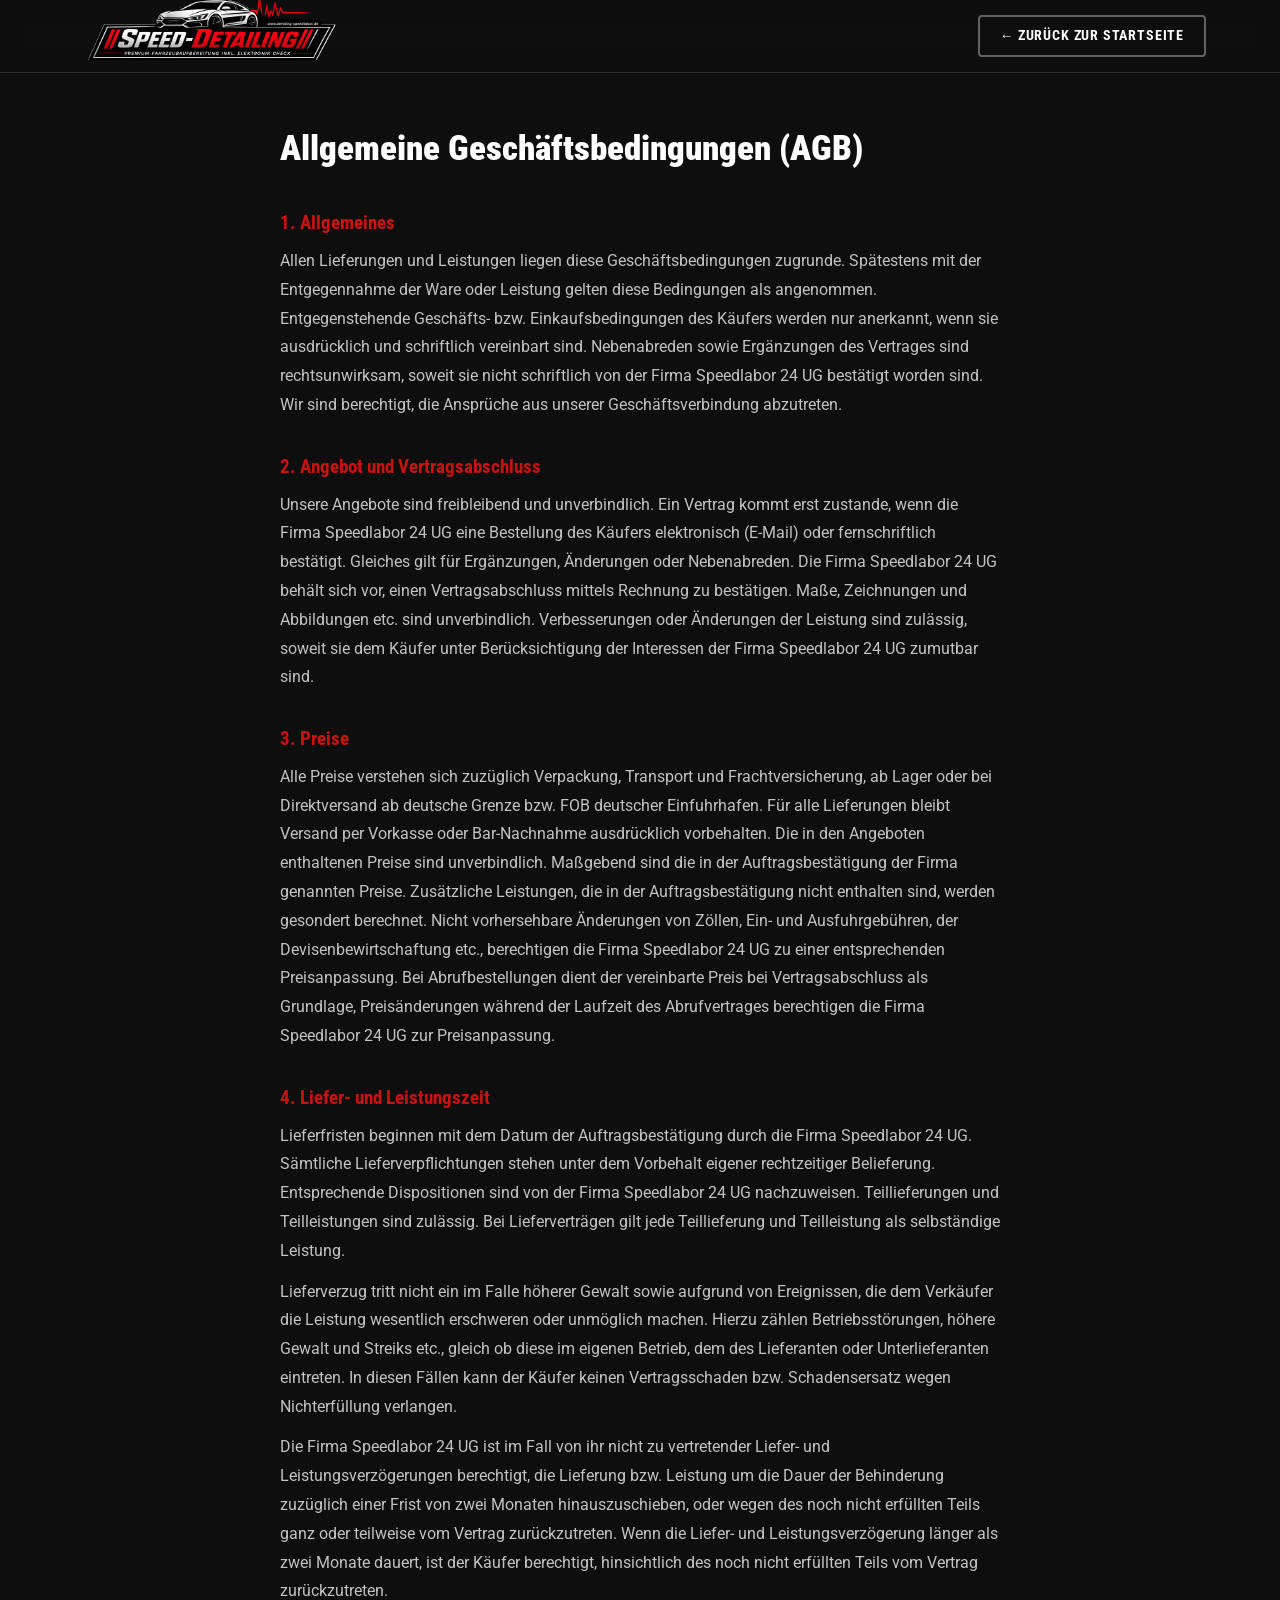
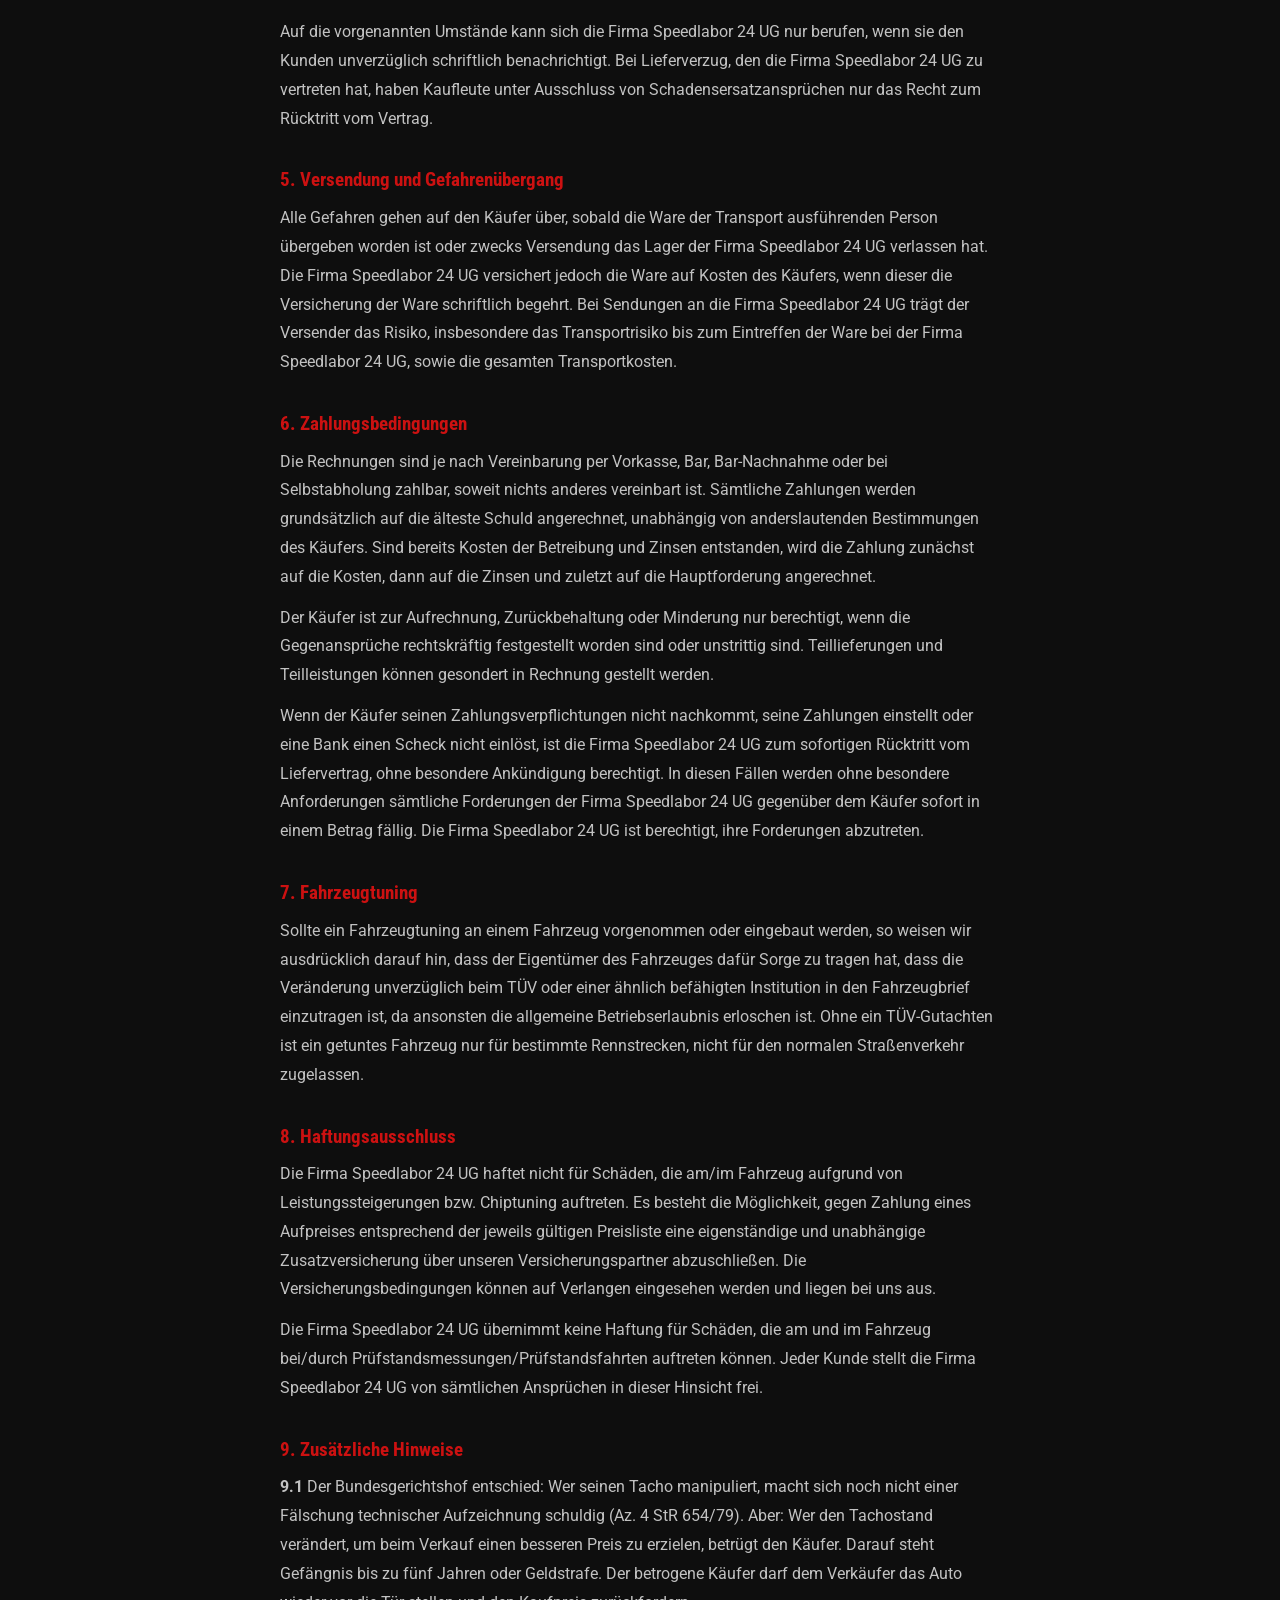
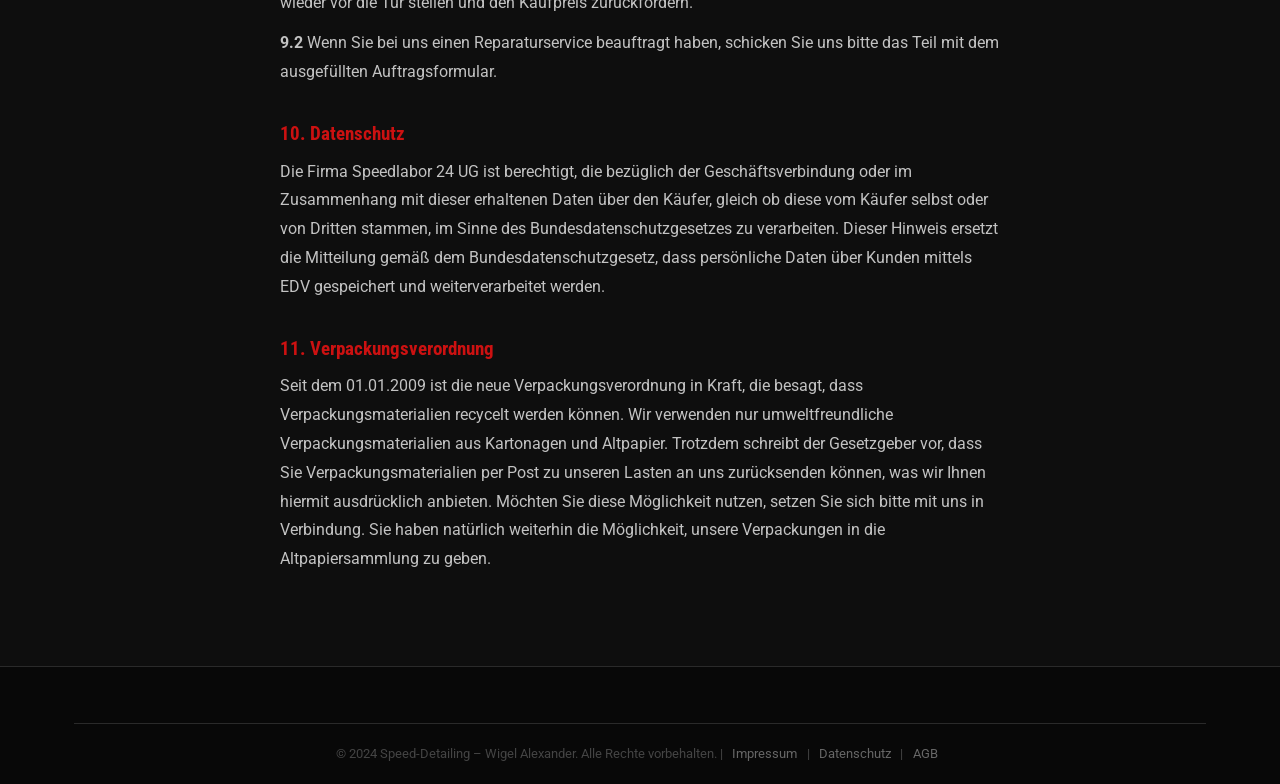
==== agb.html @ 1e139d82 "Add AGB page, update about text, remove Mobiler Service" ====
<!DOCTYPE html>
<html lang="de">
<head>
  <meta charset="UTF-8" />
  <meta name="viewport" content="width=device-width, initial-scale=1.0" />
  <title>AGB – Speed-Detailing</title>
  <link rel="preconnect" href="https://fonts.googleapis.com" />
  <link rel="preconnect" href="https://fonts.gstatic.com" crossorigin />
  <link href="https://fonts.googleapis.com/css2?family=Roboto+Condensed:wght@700;900&family=Roboto:wght@300;400&display=swap" rel="stylesheet" />
  <link rel="stylesheet" href="css/style.css" />
  <style>
    .legal { max-width: 760px; margin: 0 auto; padding: 120px 1.25rem 5rem; }
    .legal h1 { font-family: var(--font-h); font-size: 2.2rem; font-weight: 900; color: var(--white); margin-bottom: 2rem; }
    .legal h2 { font-family: var(--font-h); font-size: 1.2rem; font-weight: 700; color: var(--red); margin: 2rem 0 .5rem; }
    .legal p { color: rgba(255,255,255,.75); line-height: 1.8; margin-bottom: .75rem; }
    .legal a { color: var(--red); }
    .legal a:hover { text-decoration: underline; }
  </style>
</head>
<body>
  <header class="header" id="header">
    <div class="container header__inner">
      <a href="index.html" class="logo">
        <img src="images/logo.png" alt="Speed-Detailing Logo" class="logo__img" />
        <span class="logo__fallback">Speed-<span class="accent">Detailing</span></span>
      </a>
      <a href="index.html" class="btn btn--outline" style="font-size:.85rem;padding:.5rem 1.25rem;">← Zurück zur Startseite</a>
    </div>
  </header>

  <main class="legal">
    <h1>Allgemeine Geschäftsbedingungen (AGB)</h1>

    <h2>1. Allgemeines</h2>
    <p>Allen Lieferungen und Leistungen liegen diese Geschäftsbedingungen zugrunde. Spätestens mit der Entgegennahme der Ware oder Leistung gelten diese Bedingungen als angenommen. Entgegenstehende Geschäfts- bzw. Einkaufsbedingungen des Käufers werden nur anerkannt, wenn sie ausdrücklich und schriftlich vereinbart sind. Nebenabreden sowie Ergänzungen des Vertrages sind rechtsunwirksam, soweit sie nicht schriftlich von der Firma Speedlabor 24 UG bestätigt worden sind. Wir sind berechtigt, die Ansprüche aus unserer Geschäftsverbindung abzutreten.</p>

    <h2>2. Angebot und Vertragsabschluss</h2>
    <p>Unsere Angebote sind freibleibend und unverbindlich. Ein Vertrag kommt erst zustande, wenn die Firma Speedlabor 24 UG eine Bestellung des Käufers elektronisch (E-Mail) oder fernschriftlich bestätigt. Gleiches gilt für Ergänzungen, Änderungen oder Nebenabreden. Die Firma Speedlabor 24 UG behält sich vor, einen Vertragsabschluss mittels Rechnung zu bestätigen. Maße, Zeichnungen und Abbildungen etc. sind unverbindlich. Verbesserungen oder Änderungen der Leistung sind zulässig, soweit sie dem Käufer unter Berücksichtigung der Interessen der Firma Speedlabor 24 UG zumutbar sind.</p>

    <h2>3. Preise</h2>
    <p>Alle Preise verstehen sich zuzüglich Verpackung, Transport und Frachtversicherung, ab Lager oder bei Direktversand ab deutsche Grenze bzw. FOB deutscher Einfuhrhafen. Für alle Lieferungen bleibt Versand per Vorkasse oder Bar-Nachnahme ausdrücklich vorbehalten. Die in den Angeboten enthaltenen Preise sind unverbindlich. Maßgebend sind die in der Auftragsbestätigung der Firma genannten Preise. Zusätzliche Leistungen, die in der Auftragsbestätigung nicht enthalten sind, werden gesondert berechnet. Nicht vorhersehbare Änderungen von Zöllen, Ein- und Ausfuhrgebühren, der Devisenbewirtschaftung etc., berechtigen die Firma Speedlabor 24 UG zu einer entsprechenden Preisanpassung. Bei Abrufbestellungen dient der vereinbarte Preis bei Vertragsabschluss als Grundlage, Preisänderungen während der Laufzeit des Abrufvertrages berechtigen die Firma Speedlabor 24 UG zur Preisanpassung.</p>

    <h2>4. Liefer- und Leistungszeit</h2>
    <p>Lieferfristen beginnen mit dem Datum der Auftragsbestätigung durch die Firma Speedlabor 24 UG. Sämtliche Lieferverpflichtungen stehen unter dem Vorbehalt eigener rechtzeitiger Belieferung. Entsprechende Dispositionen sind von der Firma Speedlabor 24 UG nachzuweisen. Teillieferungen und Teilleistungen sind zulässig. Bei Lieferverträgen gilt jede Teillieferung und Teilleistung als selbständige Leistung.</p>
    <p>Lieferverzug tritt nicht ein im Falle höherer Gewalt sowie aufgrund von Ereignissen, die dem Verkäufer die Leistung wesentlich erschweren oder unmöglich machen. Hierzu zählen Betriebsstörungen, höhere Gewalt und Streiks etc., gleich ob diese im eigenen Betrieb, dem des Lieferanten oder Unterlieferanten eintreten. In diesen Fällen kann der Käufer keinen Vertragsschaden bzw. Schadensersatz wegen Nichterfüllung verlangen.</p>
    <p>Die Firma Speedlabor 24 UG ist im Fall von ihr nicht zu vertretender Liefer- und Leistungsverzögerungen berechtigt, die Lieferung bzw. Leistung um die Dauer der Behinderung zuzüglich einer Frist von zwei Monaten hinauszuschieben, oder wegen des noch nicht erfüllten Teils ganz oder teilweise vom Vertrag zurückzutreten. Wenn die Liefer- und Leistungsverzögerung länger als zwei Monate dauert, ist der Käufer berechtigt, hinsichtlich des noch nicht erfüllten Teils vom Vertrag zurückzutreten.</p>
    <p>Auf die vorgenannten Umstände kann sich die Firma Speedlabor 24 UG nur berufen, wenn sie den Kunden unverzüglich schriftlich benachrichtigt. Bei Lieferverzug, den die Firma Speedlabor 24 UG zu vertreten hat, haben Kaufleute unter Ausschluss von Schadensersatzansprüchen nur das Recht zum Rücktritt vom Vertrag.</p>

    <h2>5. Versendung und Gefahrenübergang</h2>
    <p>Alle Gefahren gehen auf den Käufer über, sobald die Ware der Transport ausführenden Person übergeben worden ist oder zwecks Versendung das Lager der Firma Speedlabor 24 UG verlassen hat. Die Firma Speedlabor 24 UG versichert jedoch die Ware auf Kosten des Käufers, wenn dieser die Versicherung der Ware schriftlich begehrt. Bei Sendungen an die Firma Speedlabor 24 UG trägt der Versender das Risiko, insbesondere das Transportrisiko bis zum Eintreffen der Ware bei der Firma Speedlabor 24 UG, sowie die gesamten Transportkosten.</p>

    <h2>6. Zahlungsbedingungen</h2>
    <p>Die Rechnungen sind je nach Vereinbarung per Vorkasse, Bar, Bar-Nachnahme oder bei Selbstabholung zahlbar, soweit nichts anderes vereinbart ist. Sämtliche Zahlungen werden grundsätzlich auf die älteste Schuld angerechnet, unabhängig von anderslautenden Bestimmungen des Käufers. Sind bereits Kosten der Betreibung und Zinsen entstanden, wird die Zahlung zunächst auf die Kosten, dann auf die Zinsen und zuletzt auf die Hauptforderung angerechnet.</p>
    <p>Der Käufer ist zur Aufrechnung, Zurückbehaltung oder Minderung nur berechtigt, wenn die Gegenansprüche rechtskräftig festgestellt worden sind oder unstrittig sind. Teillieferungen und Teilleistungen können gesondert in Rechnung gestellt werden.</p>
    <p>Wenn der Käufer seinen Zahlungsverpflichtungen nicht nachkommt, seine Zahlungen einstellt oder eine Bank einen Scheck nicht einlöst, ist die Firma Speedlabor 24 UG zum sofortigen Rücktritt vom Liefervertrag, ohne besondere Ankündigung berechtigt. In diesen Fällen werden ohne besondere Anforderungen sämtliche Forderungen der Firma Speedlabor 24 UG gegenüber dem Käufer sofort in einem Betrag fällig. Die Firma Speedlabor 24 UG ist berechtigt, ihre Forderungen abzutreten.</p>

    <h2>7. Fahrzeugtuning</h2>
    <p>Sollte ein Fahrzeugtuning an einem Fahrzeug vorgenommen oder eingebaut werden, so weisen wir ausdrücklich darauf hin, dass der Eigentümer des Fahrzeuges dafür Sorge zu tragen hat, dass die Veränderung unverzüglich beim TÜV oder einer ähnlich befähigten Institution in den Fahrzeugbrief einzutragen ist, da ansonsten die allgemeine Betriebserlaubnis erloschen ist. Ohne ein TÜV-Gutachten ist ein getuntes Fahrzeug nur für bestimmte Rennstrecken, nicht für den normalen Straßenverkehr zugelassen.</p>

    <h2>8. Haftungsausschluss</h2>
    <p>Die Firma Speedlabor 24 UG haftet nicht für Schäden, die am/im Fahrzeug aufgrund von Leistungssteigerungen bzw. Chiptuning auftreten. Es besteht die Möglichkeit, gegen Zahlung eines Aufpreises entsprechend der jeweils gültigen Preisliste eine eigenständige und unabhängige Zusatzversicherung über unseren Versicherungspartner abzuschließen. Die Versicherungsbedingungen können auf Verlangen eingesehen werden und liegen bei uns aus.</p>
    <p>Die Firma Speedlabor 24 UG übernimmt keine Haftung für Schäden, die am und im Fahrzeug bei/durch Prüfstandsmessungen/Prüfstandsfahrten auftreten können. Jeder Kunde stellt die Firma Speedlabor 24 UG von sämtlichen Ansprüchen in dieser Hinsicht frei.</p>

    <h2>9. Zusätzliche Hinweise</h2>
    <p><strong>9.1</strong> Der Bundesgerichtshof entschied: Wer seinen Tacho manipuliert, macht sich noch nicht einer Fälschung technischer Aufzeichnung schuldig (Az. 4 StR 654/79). Aber: Wer den Tachostand verändert, um beim Verkauf einen besseren Preis zu erzielen, betrügt den Käufer. Darauf steht Gefängnis bis zu fünf Jahren oder Geldstrafe. Der betrogene Käufer darf dem Verkäufer das Auto wieder vor die Tür stellen und den Kaufpreis zurückfordern.</p>
    <p><strong>9.2</strong> Wenn Sie bei uns einen Reparaturservice beauftragt haben, schicken Sie uns bitte das Teil mit dem ausgefüllten Auftragsformular.</p>

    <h2>10. Datenschutz</h2>
    <p>Die Firma Speedlabor 24 UG ist berechtigt, die bezüglich der Geschäftsverbindung oder im Zusammenhang mit dieser erhaltenen Daten über den Käufer, gleich ob diese vom Käufer selbst oder von Dritten stammen, im Sinne des Bundesdatenschutzgesetzes zu verarbeiten. Dieser Hinweis ersetzt die Mitteilung gemäß dem Bundesdatenschutzgesetz, dass persönliche Daten über Kunden mittels EDV gespeichert und weiterverarbeitet werden.</p>

    <h2>11. Verpackungsverordnung</h2>
    <p>Seit dem 01.01.2009 ist die neue Verpackungsverordnung in Kraft, die besagt, dass Verpackungsmaterialien recycelt werden können. Wir verwenden nur umweltfreundliche Verpackungsmaterialien aus Kartonagen und Altpapier. Trotzdem schreibt der Gesetzgeber vor, dass Sie Verpackungsmaterialien per Post zu unseren Lasten an uns zurücksenden können, was wir Ihnen hiermit ausdrücklich anbieten. Möchten Sie diese Möglichkeit nutzen, setzen Sie sich bitte mit uns in Verbindung. Sie haben natürlich weiterhin die Möglichkeit, unsere Verpackungen in die Altpapiersammlung zu geben.</p>
  </main>

  <footer class="footer">
    <div class="container">
      <div class="footer__bottom">
        <p>© 2024 Speed-Detailing – Wigel Alexander. Alle Rechte vorbehalten. |
          <a href="impressum.html" style="color:#666;margin:0 .4rem;">Impressum</a> |
          <a href="datenschutz.html" style="color:#666;margin:0 .4rem;">Datenschutz</a> |
          <a href="agb.html" style="color:#666;margin:0 .4rem;">AGB</a>
        </p>
      </div>
    </div>
  </footer>
</body>
</html>
---- css/style.css ----
/* ========================================
   Speed-Detailing – Main Stylesheet v2
   Colors: #0e0e0e bg | #CC1111 red | #FFD700 yellow | #fff text
   ======================================== */

/* ── Variables ── */
:root {
  --red:    #CC1111;
  --red-dk: #A00D0D;
  --red-glow: rgba(204,17,17,.35);
  --yellow: #FFD700;
  --bg:     #0e0e0e;
  --bg-2:   #161616;
  --bg-3:   #1f1f1f;
  --border: #2a2a2a;
  --text:   #e8e8e8;
  --muted:  #888;
  --white:  #ffffff;
  --font-h: 'Roboto Condensed', sans-serif;
  --font-b: 'Roboto', sans-serif;
  --radius: 10px;
  --tr: .28s ease;
}

/* ── Reset ── */
*, *::before, *::after { box-sizing: border-box; margin: 0; padding: 0; }
html { scroll-behavior: smooth; }
body {
  font-family: var(--font-b);
  background: var(--bg);
  color: var(--text);
  line-height: 1.6;
  -webkit-font-smoothing: antialiased;
  overflow-x: hidden;
}
img { max-width: 100%; display: block; }
a  { color: inherit; text-decoration: none; }
ul { list-style: none; }
button { cursor: pointer; border: none; background: none; font: inherit; }

.container { max-width: 1180px; margin: 0 auto; padding: 0 1.5rem; }
.accent      { color: var(--red); }
.text-center { text-align: center; }
.section     { padding: 5.5rem 0; }

/* ── Scroll Reveal ── */
[data-reveal] {
  opacity: 0;
  transform: translateY(38px);
  transition: opacity .65s ease, transform .65s ease;
}
[data-reveal-dir="left"]  { transform: translateX(-50px) translateY(0); }
[data-reveal-dir="right"] { transform: translateX(50px) translateY(0); }
[data-reveal].revealed { opacity: 1; transform: translate(0,0); }

/* ── Buttons ── */
.btn {
  display: inline-flex; align-items: center; gap: .5rem;
  padding: .9rem 2.2rem; border-radius: 4px;
  font-family: var(--font-h); font-weight: 700; font-size: 1rem;
  letter-spacing: .06em; text-transform: uppercase;
  transition: background var(--tr), transform var(--tr), box-shadow var(--tr), border-color var(--tr);
  white-space: nowrap; position: relative; overflow: hidden;
}
.btn--primary { background: var(--red); color: var(--white); box-shadow: 0 0 14px rgba(204,17,17,.55), 0 0 30px rgba(204,17,17,.25); }
.btn--primary::after {
  content: '';
  position: absolute; inset: 0;
  background: linear-gradient(90deg, transparent 0%, rgba(255,255,255,.13) 50%, transparent 100%);
  transform: translateX(-100%); transition: transform .5s ease;
}
.btn--primary:hover::after { transform: translateX(100%); }
.btn--primary:hover { background: var(--red-dk); transform: translateY(-3px); box-shadow: 0 0 20px rgba(204,17,17,.8), 0 0 50px rgba(204,17,17,.4), 0 8px 24px rgba(204,17,17,.5); }
.btn--outline { background: transparent; color: var(--white); border: 2px solid rgba(255,255,255,.35); }
.btn--outline:hover { border-color: var(--white); background: rgba(255,255,255,.07); transform: translateY(-3px); }
.btn--whatsapp {
  background: #25D366; color: var(--white);
  font-family: var(--font-h); font-weight: 700; font-size: 1rem;
  letter-spacing: .04em; text-transform: uppercase;
  padding: .9rem 2rem; border-radius: 4px;
  display: inline-flex; align-items: center; gap: .6rem;
  transition: background var(--tr), transform var(--tr), box-shadow var(--tr);
  margin-top: 1.5rem;
}
.btn--whatsapp:hover { background: #1da851; transform: translateY(-3px); box-shadow: 0 8px 20px rgba(37,211,102,.35); }
.btn--full { width: 100%; justify-content: center; }

/* ── Section headers ── */
.section__tag {
  font-family: var(--font-h); font-size: .78rem; letter-spacing: .2em;
  text-transform: uppercase; color: var(--red); font-weight: 700;
  margin-bottom: .6rem; display: block;
}
.section__title {
  font-family: var(--font-h); font-size: clamp(1.9rem, 4vw, 2.8rem);
  font-weight: 900; line-height: 1.12; color: var(--white); margin-bottom: 1rem;
}
.section__sub { color: var(--muted); font-size: 1.05rem; margin-bottom: 2.5rem; }

/* ========================================
   HEADER
   ======================================== */
.header {
  position: fixed; top: 0; left: 0; right: 0; z-index: 1000;
  background: rgba(14,14,14,.93); backdrop-filter: blur(14px);
  border-bottom: 1px solid var(--border); transition: box-shadow var(--tr);
}
.header.scrolled { box-shadow: 0 2px 30px rgba(0,0,0,.7); }
.header__inner { display: flex; align-items: center; justify-content: space-between; height: 72px; }
.logo { display: flex; align-items: center; gap: .75rem; }
.logo__img { height: 180px; width: auto; object-fit: contain; }
.logo__fallback { font-family: var(--font-h); font-size: 1.5rem; font-weight: 900; text-transform: uppercase; letter-spacing: .04em; color: var(--white); display: none; }
.nav__list { display: flex; align-items: center; gap: .2rem; }
.nav__link {
  font-family: var(--font-h); font-weight: 700; font-size: .88rem;
  letter-spacing: .07em; text-transform: uppercase; color: var(--muted);
  padding: .5rem .9rem; border-radius: 4px;
  transition: color var(--tr); position: relative;
}
.nav__link::after {
  content: ''; position: absolute; bottom: 2px; left: .9rem; right: .9rem;
  height: 2px; background: var(--red); transform: scaleX(0); transition: transform var(--tr);
}
.nav__link:hover { color: var(--white); }
.nav__link:hover::after { transform: scaleX(1); }
.nav__link--cta { background: var(--red); color: var(--white) !important; padding: .5rem 1.3rem; box-shadow: 0 0 14px rgba(204,17,17,.55), 0 0 30px rgba(204,17,17,.25); }
.nav__link--cta::after { display: none; }
.nav__link--cta:hover { background: var(--red-dk); box-shadow: 0 0 20px rgba(204,17,17,.8), 0 0 50px rgba(204,17,17,.4); }
.burger { display: none; flex-direction: column; gap: 5px; padding: .4rem; z-index: 1100; }
.burger span { display: block; width: 26px; height: 2px; background: var(--white); border-radius: 2px; transition: transform var(--tr), opacity var(--tr); }
.burger.open span:nth-child(1) { transform: translateY(7px) rotate(45deg); }
.burger.open span:nth-child(2) { opacity: 0; }
.burger.open span:nth-child(3) { transform: translateY(-7px) rotate(-45deg); }

/* ========================================
   HERO
   ======================================== */
.hero {
  position: relative; min-height: 100vh; display: flex; align-items: center;
  background-color: #080808; overflow: hidden;
}
/* Slides */
.hero__slides { position: absolute; inset: 0; z-index: 0; }
.hero__slide {
  position: absolute; inset: 0;
  background-size: cover; background-position: center;
  opacity: 0;
  animation: kenBurns 8s ease-in-out forwards;
  transition: opacity 1.5s ease;
}
.hero__slide.active { opacity: 1; }
@keyframes kenBurns {
  0%   { transform: scale(1);    }
  100% { transform: scale(1.12); }
}
.hero__overlay {
  position: absolute; inset: 0; z-index: 1;
  background: linear-gradient(100deg, rgba(0,0,0,.92) 0%, rgba(0,0,0,.7) 55%, rgba(130,8,8,.25) 100%);
}
.hero__stripes { position: absolute; inset: 0; z-index: 2; pointer-events: none; overflow: hidden; }
.hero__stripes::before,
.hero__stripes::after {
  content: ''; position: absolute; top: 0; bottom: 0; width: 3px;
  background: var(--red); opacity: .15; transform: skewX(-12deg);
}
.hero__stripes::before { right: 37%; }
.hero__stripes::after  { right: calc(37% + 14px); background: var(--white); opacity: .05; }
.hero__inner {
  position: relative; z-index: 3;
  display: flex;
  align-items: center; justify-content: center;
  min-height: 100vh; padding: 72px 0 3rem;
  width: 100%;
}
.hero__inner--center { text-align: center; }
.hero__content { display: flex; flex-direction: column; }
.hero__content--center { align-items: center; max-width: 860px; }
.hero__tag {
  font-family: var(--font-h); font-size: .85rem; letter-spacing: .22em;
  text-transform: uppercase; color: var(--yellow); font-weight: 700; margin-bottom: 1rem;
}
.hero__title {
  font-family: var(--font-h); font-size: clamp(2.4rem, 5.5vw, 4.2rem);
  font-weight: 900; line-height: 1.08; color: var(--white); margin-bottom: 1.4rem;
}
.hero__sub { font-size: 1.1rem; color: rgba(255,255,255,.68); margin-bottom: 2.5rem; max-width: 560px; line-height: 1.7; }
.hero__btns { display: flex; flex-wrap: wrap; gap: 1rem; }
.hero__visual { position: relative; display: flex; align-items: center; justify-content: center; }
.hero__img-wrap {
  position: relative; width: 100%; max-width: 560px;
  border-radius: 4px 80px 4px 80px; overflow: hidden;
  box-shadow: 0 20px 60px rgba(0,0,0,.7), 0 0 0 1px rgba(204,17,17,.25);
}
.hero__img-wrap img {
  width: 100%; height: 460px; object-fit: cover; display: block;
  background: linear-gradient(135deg, #1a0000 0%, #2d0505 50%, #111 100%);
}
.hero__img-overlay { position: absolute; inset: 0; background: linear-gradient(180deg, transparent 55%, rgba(0,0,0,.55) 100%); }
.hero__img-wrap::before {
  content: ''; position: absolute; inset: 0; border-radius: inherit;
  border: 2px solid var(--red); opacity: .35; z-index: 2; pointer-events: none;
}
.hero__img-wrap::after {
  content: ''; position: absolute; top: 0; left: -10px; right: -10px;
  height: 5px; background: var(--red); z-index: 3;
}
.hero__float-badge {
  position: absolute; background: rgba(14,14,14,.92); border: 1px solid var(--red);
  border-radius: 8px; padding: .7rem 1.1rem; text-align: center;
  backdrop-filter: blur(8px); animation: floatBadge 4s ease-in-out infinite;
  box-shadow: 0 4px 20px rgba(0,0,0,.5);
}
.hero__float-badge:nth-child(2) { bottom: 12%; right: -6%; }
.hero__float-badge--2           { top: 10%;  left: -6%; animation-delay: -2s; }
.hero__float-num { display: block; font-family: var(--font-h); font-size: 1.6rem; font-weight: 900; color: var(--red); line-height: 1; }
.hero__float-txt { display: block; font-size: .72rem; letter-spacing: .08em; text-transform: uppercase; color: var(--muted); margin-top: .2rem; }
@keyframes floatBadge {
  0%,100% { transform: translateY(0); }
  50%      { transform: translateY(-8px); }
}
.hero__scroll-hint {
  position: absolute; bottom: 2rem; left: 50%; transform: translateX(-50%);
  z-index: 4; color: rgba(255,255,255,.3); font-size: 1.4rem; animation: bounce 2.2s infinite;
}
@keyframes bounce {
  0%,100% { transform: translateX(-50%) translateY(0); }
  50%      { transform: translateX(-50%) translateY(9px); }
}

/* ========================================
   STATS
   ======================================== */
.stats {
  background: var(--red); padding: 2.8rem 0;
  position: relative; overflow: hidden;
}
.stats::before {
  content: ''; position: absolute; inset: 0;
  background: repeating-linear-gradient(-55deg, transparent, transparent 20px, rgba(0,0,0,.07) 20px, rgba(0,0,0,.07) 40px);
}
.stats__grid { position: relative; display: grid; grid-template-columns: repeat(4, 1fr); gap: 1rem; text-align: center; }
.stats__num { display: block; font-family: var(--font-h); font-size: clamp(2rem, 4vw, 3rem); font-weight: 900; color: var(--white); line-height: 1; }
.stats__label { display: block; font-size: .8rem; color: rgba(255,255,255,.75); letter-spacing: .08em; text-transform: uppercase; margin-top: .35rem; }

/* ========================================
   ABOUT
   ======================================== */
.about { background: var(--bg); }
.about__inner { display: grid; grid-template-columns: 1fr 1fr; gap: 4.5rem; align-items: center; }
.about__img-wrap { position: relative; }
.about__img-wrap::before {
  content: ''; position: absolute; inset: -12px -12px 12px 12px;
  border: 2px solid var(--red); border-radius: var(--radius); opacity: .45; z-index: 0;
}
.about__img-wrap::after {
  content: ''; position: absolute; top: 0; left: 0;
  width: 5px; height: 60px; background: var(--red); border-radius: 0 0 4px 4px; z-index: 2;
}
.about__img {
  position: relative; z-index: 1; border-radius: var(--radius);
  width: 100%; object-fit: cover; min-height: 380px;
  background: linear-gradient(135deg, var(--bg-3) 0%, #1a0505 100%);
}
.about__text { display: flex; flex-direction: column; gap: 1.1rem; }
.about__text p { color: rgba(255,255,255,.75); line-height: 1.75; }
.about__text strong { color: var(--white); }
.about__chips { display: flex; flex-wrap: wrap; gap: .6rem; margin-top: .5rem; }
.about__chip {
  background: var(--bg-3); border: 1px solid var(--border); border-radius: 20px;
  padding: .35rem .9rem; font-size: .82rem; font-family: var(--font-h);
  font-weight: 700; letter-spacing: .05em; text-transform: uppercase; color: var(--muted);
}
.about__chip--red { border-color: var(--red); color: var(--red); }

/* ========================================
   WHY
   ======================================== */
.why { background: var(--bg-2); position: relative; overflow: hidden; }
.why::before { content: ''; position: absolute; top: 0; left: 0; right: 0; height: 3px; background: linear-gradient(90deg, transparent, var(--red), transparent); }
.why__grid { display: grid; grid-template-columns: repeat(3, 1fr); gap: 1.5rem; margin-top: 3rem; }
.why__card {
  background: var(--bg-3); border: 1px solid var(--border); border-top: 3px solid transparent;
  border-radius: var(--radius); padding: 2.2rem 1.75rem; text-align: center;
  transition: border-color var(--tr), transform var(--tr), box-shadow var(--tr);
  position: relative; overflow: hidden;
}
.why__card::before {
  content: ''; position: absolute; inset: 0;
  background: radial-gradient(ellipse at top, rgba(204,17,17,.07) 0%, transparent 70%);
  opacity: 0; transition: opacity var(--tr);
}
.why__card:hover { border-top-color: var(--red); transform: translateY(-6px); box-shadow: 0 12px 40px rgba(0,0,0,.4); }
.why__card:hover::before { opacity: 1; }
.why__card h3 { font-family: var(--font-h); font-size: 1.2rem; font-weight: 700; color: var(--white); margin-bottom: .75rem; }
.why__card p { color: var(--muted); font-size: .95rem; line-height: 1.7; }

/* ========================================
   SERVICES
   ======================================== */
.services { background: var(--bg); }
.cards { display: grid; grid-template-columns: repeat(3, 1fr); gap: 1.5rem; margin-top: 2.5rem; align-items: stretch; }
.card { height: 100%; }
.card {
  background: var(--bg-2); border: 1px solid var(--border); border-radius: var(--radius);
  padding: 1.85rem 1.6rem; display: flex; flex-direction: column; gap: 1.25rem;
  position: relative; transition: border-color var(--tr), transform var(--tr), box-shadow var(--tr);
}
.card:hover { border-color: var(--red); transform: translateY(-6px); box-shadow: 0 12px 40px rgba(204,17,17,.18); }
.card--featured { border-color: var(--red); background: linear-gradient(155deg, #200808 0%, var(--bg-2) 55%); box-shadow: 0 0 0 1px rgba(204,17,17,.2); }
.card__badge { position: absolute; top: -13px; right: 1.25rem; background: var(--yellow); color: #111; font-family: var(--font-h); font-size: .72rem; font-weight: 700; letter-spacing: .1em; text-transform: uppercase; padding: .25rem .8rem; border-radius: 20px; }
.card__title { font-family: var(--font-h); font-size: 1.4rem; font-weight: 900; color: var(--white); margin-bottom: .5rem; }
.card__price { color: var(--muted); font-size: .95rem; }
.card__price span { font-family: var(--font-h); font-size: 2.2rem; font-weight: 900; color: var(--red); }
.card__list { display: flex; flex-direction: column; gap: .55rem; flex: 1; }
.card__list li { padding-left: 1.4rem; position: relative; color: rgba(255,255,255,.75); font-size: .9rem; line-height: 1.5; }
.card__list li::before { content: '✓'; position: absolute; left: 0; color: var(--red); font-weight: 700; }
.card__note { font-size: .8rem; color: var(--muted); font-style: italic; }

/* ========================================
   EXTRAS
   ======================================== */
.extras { background: var(--bg-2); position: relative; }
.extras::before { content: ''; position: absolute; top: 0; left: 0; right: 0; height: 3px; background: linear-gradient(90deg, transparent, var(--red), transparent); }
.extras__grid { display: grid; grid-template-columns: repeat(2, 1fr); gap: .75rem; margin-top: 2.5rem; margin-bottom: 1.5rem; }
.extras__item {
  display: flex; justify-content: space-between; align-items: center;
  background: var(--bg-3); border: 1px solid var(--border); border-left: 3px solid transparent;
  border-radius: var(--radius); padding: 1rem 1.3rem;
  transition: border-color var(--tr), transform var(--tr);
}
.extras__item:hover { border-left-color: var(--red); transform: translateX(4px); }
.extras__item--highlight { border-color: var(--yellow); border-left-color: var(--yellow); background: linear-gradient(90deg, #1c1900 0%, var(--bg-3) 100%); grid-column: 1 / -1; }
.extras__item--highlight:hover { border-left-color: var(--yellow); transform: translateX(4px); }
.extras__name { color: var(--text); font-size: .95rem; }
.extras__price { font-family: var(--font-h); font-weight: 700; color: var(--red); white-space: nowrap; margin-left: 1rem; }
.extras__item--highlight .extras__price { color: var(--yellow); }
.extras__note { color: var(--muted); font-size: .875rem; margin-top: .5rem; }

/* ========================================
   GALLERY
   ======================================== */
.gallery { background: var(--bg); }
.gallery__filters { display: flex; justify-content: center; flex-wrap: wrap; gap: .6rem; margin-bottom: 2.5rem; }
.gallery__filter {
  font-family: var(--font-h); font-size: .82rem; font-weight: 700;
  letter-spacing: .08em; text-transform: uppercase;
  padding: .5rem 1.3rem; border-radius: 20px; border: 1px solid var(--border);
  color: var(--muted); background: var(--bg-2); transition: all var(--tr);
}
.gallery__filter:hover { border-color: var(--red); color: var(--white); }
.gallery__filter.active { background: var(--red); border-color: var(--red); color: var(--white); }
.gallery__grid { display: grid; grid-template-columns: repeat(3, 1fr); gap: 1.25rem; }
.gallery__item {
  position: relative; border-radius: var(--radius); overflow: hidden;
  border: 1px solid var(--border); cursor: pointer;
  transition: transform var(--tr), box-shadow var(--tr);
}
.gallery__item:hover { transform: scale(1.03); box-shadow: 0 8px 30px rgba(204,17,17,.25); }
.gallery__item.hidden { display: none; }
.gallery__placeholder {
  height: 220px;
  background: linear-gradient(135deg, var(--bg-3) 0%, #1a0505 100%);
  display: flex; align-items: center; justify-content: center;
  border-bottom: 1px solid var(--border);
}
.gallery__placeholder span { font-family: var(--font-h); font-size: 1rem; color: rgba(255,255,255,.12); letter-spacing: .12em; text-transform: uppercase; }
.gallery__caption { background: var(--bg-2); padding: .75rem 1rem; font-family: var(--font-h); font-size: .85rem; font-weight: 700; letter-spacing: .05em; text-transform: uppercase; color: var(--muted); }
.gallery__note { color: var(--muted); font-size: .9rem; margin-top: 2rem; }

/* ========================================
   FAQ
   ======================================== */
.faq { background: var(--bg-2); }
.faq__inner { display: grid; grid-template-columns: 300px 1fr; gap: 4.5rem; align-items: start; }
.faq__list { display: flex; flex-direction: column; gap: .6rem; }
.faq__item { border: 1px solid var(--border); border-radius: var(--radius); overflow: hidden; transition: border-color var(--tr); }
.faq__item.open { border-color: var(--red); }
.faq__q { width: 100%; display: flex; justify-content: space-between; align-items: center; gap: 1rem; padding: 1.1rem 1.3rem; background: var(--bg-3); color: var(--white); font-family: var(--font-h); font-size: 1rem; font-weight: 700; text-align: left; transition: background var(--tr); }
.faq__q:hover { background: #282828; }
.faq__icon { font-size: 1.4rem; color: var(--red); font-weight: 300; flex-shrink: 0; line-height: 1; transition: transform var(--tr); }
.faq__item.open .faq__icon { transform: rotate(45deg); }
.faq__a { max-height: 0; overflow: hidden; transition: max-height .38s ease, padding .38s ease; background: var(--bg-2); }
.faq__a.open { max-height: 300px; padding: 1.1rem 1.3rem; }
.faq__a p { color: rgba(255,255,255,.7); font-size: .95rem; line-height: 1.75; }

/* ========================================
   CONTACT
   ======================================== */
.contact { background: var(--bg); }
.contact__inner { display: grid; grid-template-columns: 1fr 1.2fr; gap: 4.5rem; align-items: start; }
.contact__desc { color: var(--muted); margin-bottom: 1.5rem; line-height: 1.7; }
.contact__details { display: flex; flex-direction: column; gap: 1rem; margin-top: .5rem; }
.contact__details li { display: flex; align-items: flex-start; gap: .85rem; }
.contact__details a { color: var(--text); transition: color var(--tr); }
.contact__details a:hover { color: var(--red); }
.contact__form { background: var(--bg-2); border: 1px solid var(--border); border-top: 3px solid var(--red); border-radius: var(--radius); padding: 2.2rem; display: flex; flex-direction: column; gap: 1.1rem; }
.form__group { display: flex; flex-direction: column; gap: .4rem; }
.form__group label { font-family: var(--font-h); font-size: .8rem; font-weight: 700; letter-spacing: .07em; text-transform: uppercase; color: var(--muted); }
.form__group input,
.form__group select,
.form__group textarea { background: var(--bg-3); border: 1px solid var(--border); border-radius: 6px; padding: .8rem 1rem; color: var(--white); font-family: var(--font-b); font-size: .95rem; transition: border-color var(--tr), box-shadow var(--tr); outline: none; width: 100%; }
.form__group input::placeholder,
.form__group textarea::placeholder { color: #444; }
.form__group input:focus,
.form__group select:focus,
.form__group textarea:focus { border-color: var(--red); box-shadow: 0 0 0 3px rgba(204,17,17,.12); }
.form__group select option { background: var(--bg-3); }
.form__group textarea { resize: vertical; }
.form__status { font-size: .9rem; text-align: center; min-height: 1.4em; }
.form__status.success { color: #4ade80; }
.form__status.error   { color: #f87171; }

/* ========================================
   FOOTER
   ======================================== */
.footer { background: #080808; border-top: 1px solid var(--border); padding-top: 3.5rem; }
.footer__inner { display: flex; justify-content: space-between; align-items: flex-start; gap: 2rem; flex-wrap: wrap; padding-bottom: 2.5rem; }
.footer__brand p { color: var(--muted); font-size: .875rem; margin-top: .5rem; line-height: 1.6; }
.footer__links { display: flex; flex-direction: column; gap: .5rem; text-align: right; }
.footer__links a { color: var(--muted); font-size: .875rem; transition: color var(--tr); }
.footer__links a:hover { color: var(--red); }
.footer__bottom { border-top: 1px solid var(--border); padding: 1.25rem 0; text-align: center; }
.footer__bottom p { color: #444; font-size: .8rem; }

/* ========================================
   RESPONSIVE
   ======================================== */
@media (max-width: 1024px) {
  .hero__inner { padding-top: 72px; min-height: 100vh; }
  .hero__visual { display: none; }
  .about__inner { grid-template-columns: 1fr; gap: 2.5rem; }
  .about__img { min-height: 280px; }
  .faq__inner { grid-template-columns: 1fr; gap: 2.5rem; }
  .contact__inner { grid-template-columns: 1fr; gap: 2.5rem; }
}
@media (max-width: 900px) {
  .why__grid { grid-template-columns: 1fr 1fr; }
  .cards { grid-template-columns: 1fr; }
  .extras__grid { grid-template-columns: 1fr; }
  .extras__item--highlight { grid-column: auto; }
  .stats__grid { grid-template-columns: repeat(2, 1fr); gap: 2rem; }
  .gallery__grid { grid-template-columns: repeat(2, 1fr); }
}
@media (max-width: 768px) {
  .burger { display: flex; }
  .nav { position: fixed; top: 0; right: -100%; width: min(320px, 85vw); height: 100vh; background: #0a0a0a; border-left: 1px solid var(--border); display: flex; align-items: center; justify-content: center; transition: right .32s ease; z-index: 1050; }
  .nav.open { right: 0; }
  .nav__list { flex-direction: column; gap: .6rem; text-align: center; }
  .nav__link { font-size: 1.1rem; padding: .85rem 2rem; display: block; }
  .hero__btns { flex-direction: column; }
  .hero__btns .btn { width: 100%; justify-content: center; }
  .why__grid { grid-template-columns: 1fr; }
  .footer__inner { flex-direction: column; align-items: center; text-align: center; }
  .footer__links { text-align: center; }
}
@media (max-width: 560px) {
  .section { padding: 3.5rem 0; }
  .gallery__grid { grid-template-columns: 1fr; }
  .stats__grid { grid-template-columns: repeat(2, 1fr); }
  .hero__title { font-size: 2.1rem; }
}
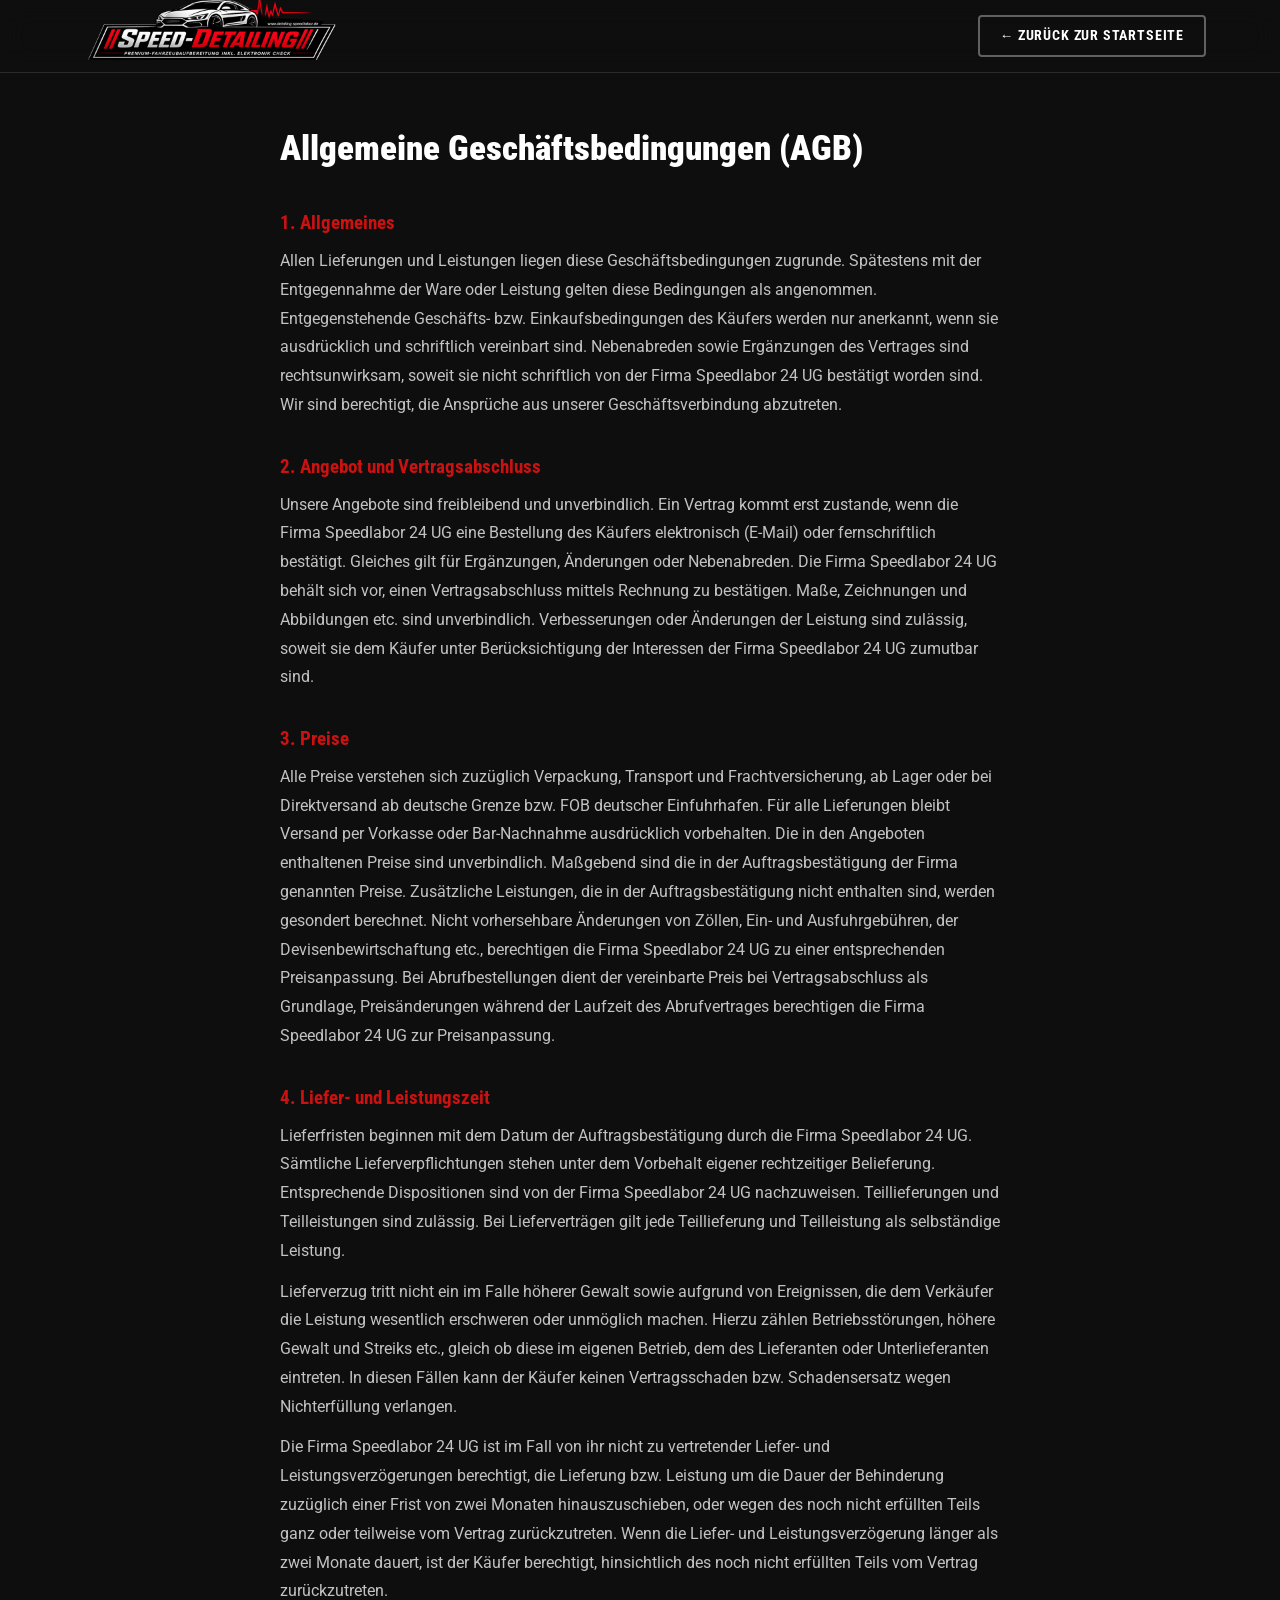
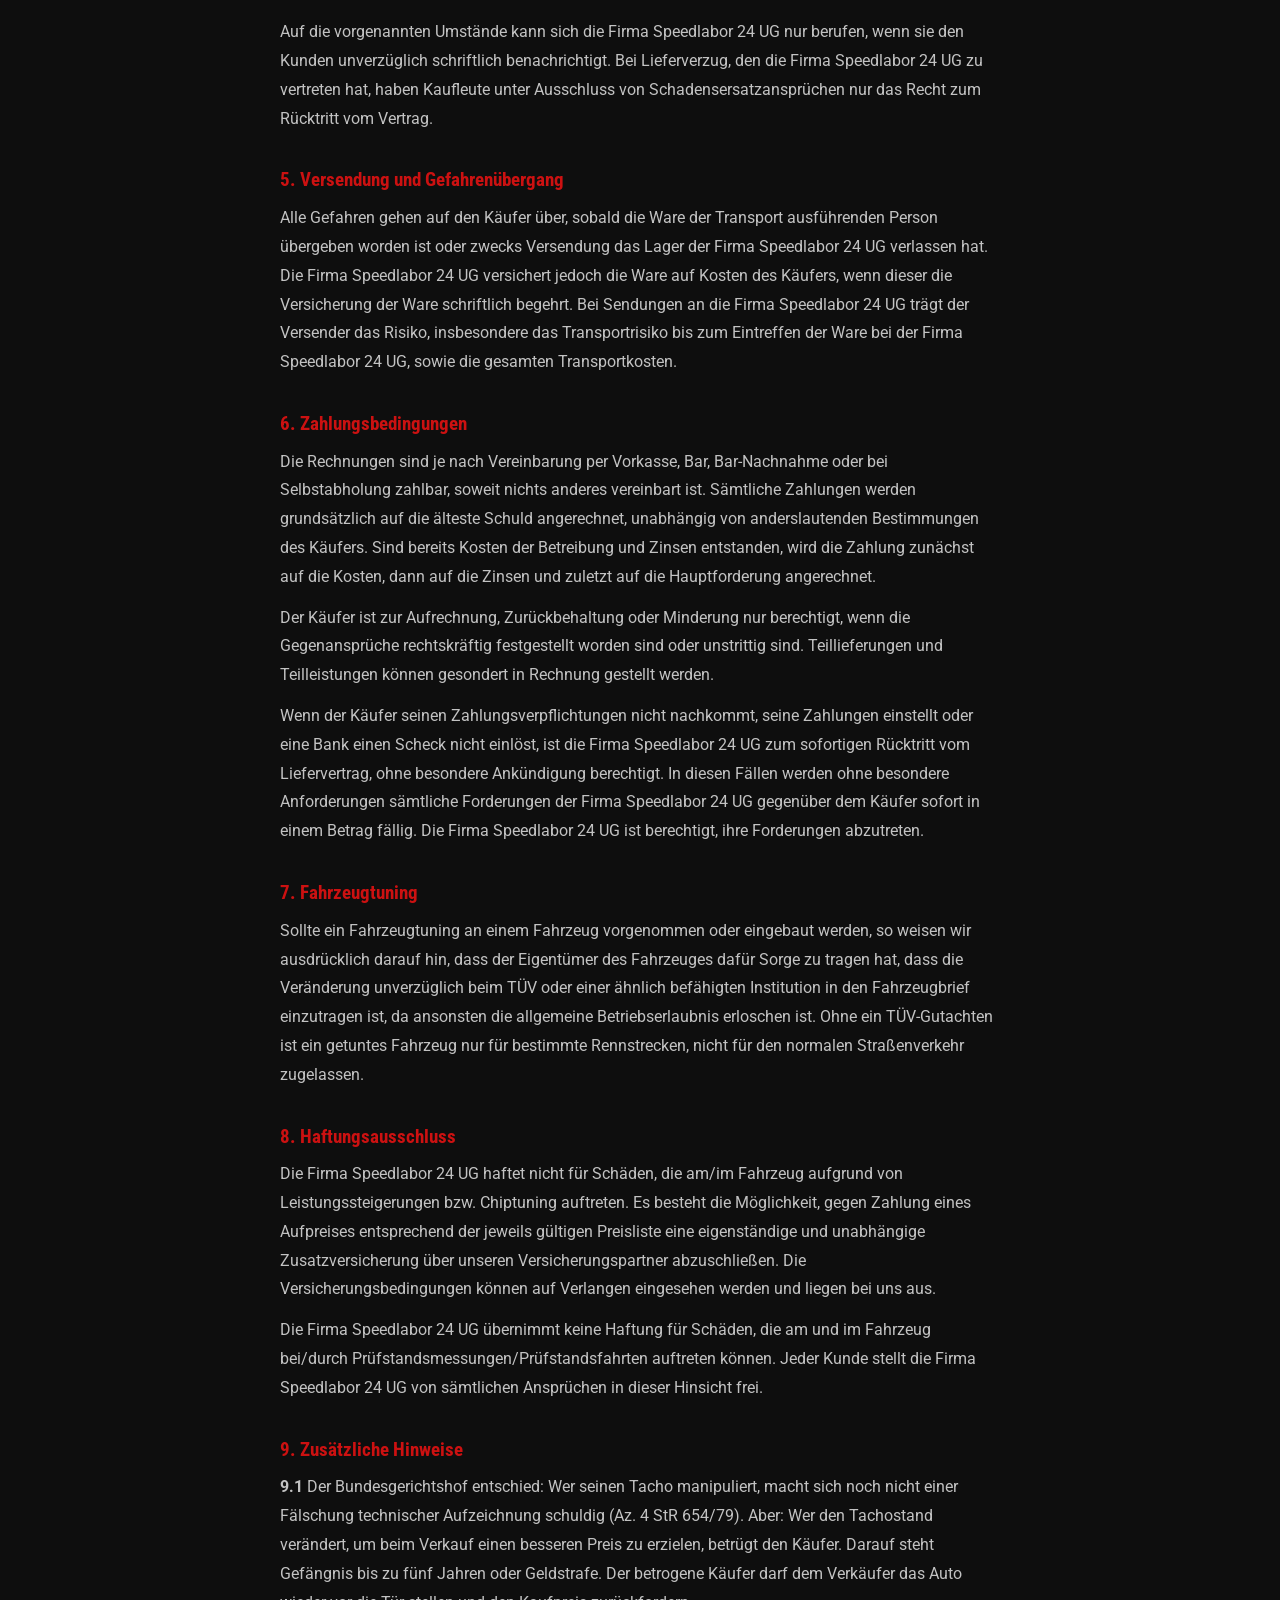
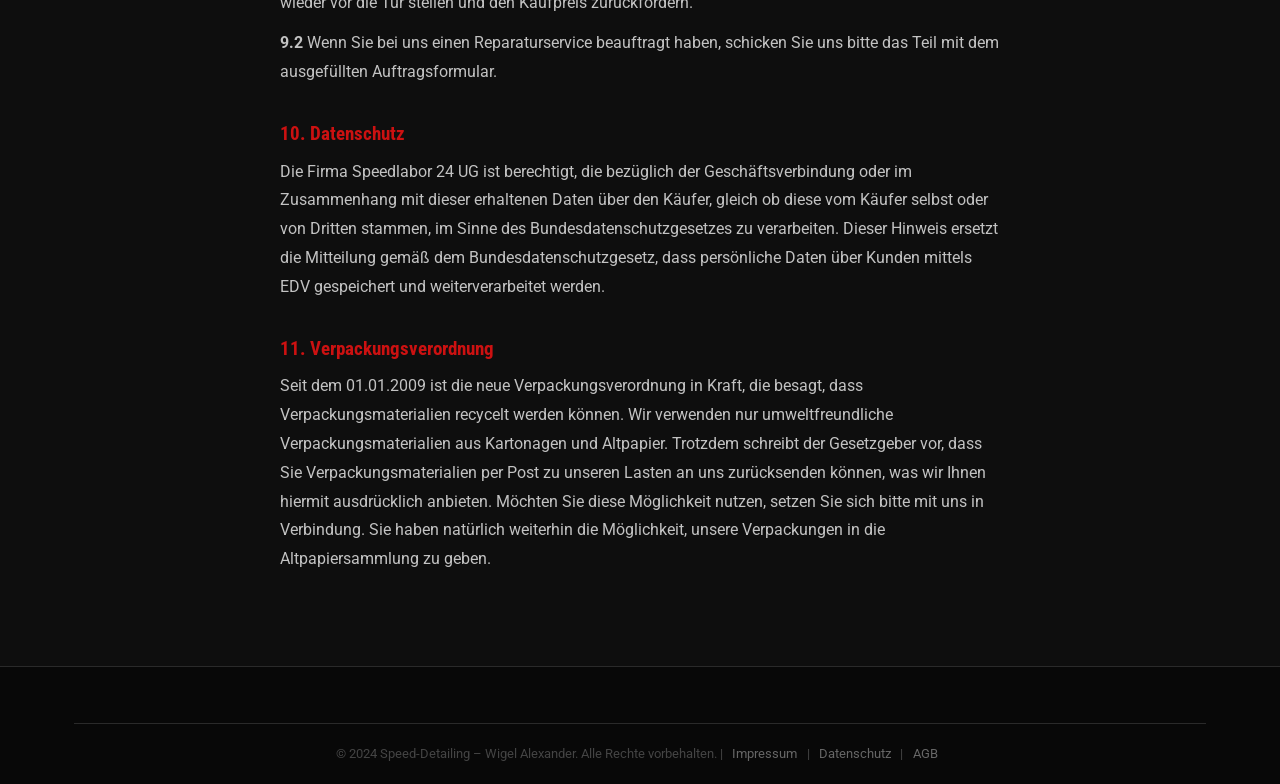
==== commit e380c546: "Improve technical SEO and image performance" ====
--- a/agb.html
+++ b/agb.html
@@ -3,7 +3,18 @@
 <head>
   <meta charset="UTF-8" />
   <meta name="viewport" content="width=device-width, initial-scale=1.0" />
+  <meta name="description" content="Allgemeine Geschäftsbedingungen von Speed-Detailing und Speedlabor 24 UG." />
+  <meta name="robots" content="index, follow" />
   <title>AGB – Speed-Detailing</title>
+  <link rel="canonical" href="https://speedlabor-detailing.de/agb.html" />
+  <link rel="icon" type="image/png" sizes="96x96" href="/favicon.png" />
+  <meta property="og:type" content="website" />
+  <meta property="og:locale" content="de_DE" />
+  <meta property="og:site_name" content="Speed-Detailing" />
+  <meta property="og:title" content="AGB – Speed-Detailing" />
+  <meta property="og:description" content="Allgemeine Geschäftsbedingungen von Speed-Detailing." />
+  <meta property="og:url" content="https://speedlabor-detailing.de/agb.html" />
+  <meta property="og:image" content="https://speedlabor-detailing.de/images/logo.png" />
   <link rel="preconnect" href="https://fonts.googleapis.com" />
   <link rel="preconnect" href="https://fonts.gstatic.com" crossorigin />
   <link href="https://fonts.googleapis.com/css2?family=Roboto+Condensed:wght@700;900&family=Roboto:wght@300;400&display=swap" rel="stylesheet" />
@@ -21,7 +32,7 @@
   <header class="header" id="header">
     <div class="container header__inner">
       <a href="index.html" class="logo">
-        <img src="images/logo.png" alt="Speed-Detailing Logo" class="logo__img" />
+        <img src="images/logo.png" alt="Speed-Detailing Logo" class="logo__img" width="810" height="540" />
         <span class="logo__fallback">Speed-<span class="accent">Detailing</span></span>
       </a>
       <a href="index.html" class="btn btn--outline" style="font-size:.85rem;padding:.5rem 1.25rem;">← Zurück zur Startseite</a>
--- a/css/style.css
+++ b/css/style.css
@@ -249,7 +249,7 @@
 .about__inner { display: grid; grid-template-columns: 1fr 1fr; gap: 4.5rem; align-items: center; }
 .about__img-wrap { position: relative; }
 .about__img-wrap::before {
-  content: ''; position: absolute; inset: -12px -12px 12px 12px;
+  content: ''; position: absolute; inset: -10px;
   border: 2px solid var(--red); border-radius: var(--radius); opacity: .45; z-index: 0;
 }
 .about__img-wrap::after {
@@ -258,12 +258,15 @@
 }
 .about__img {
   position: relative; z-index: 1; border-radius: var(--radius);
-  width: 100%; object-fit: cover; min-height: 380px;
+  width: 100%; object-fit: cover; object-position: center top;
+  display: block; height: 520px;
   background: linear-gradient(135deg, var(--bg-3) 0%, #1a0505 100%);
 }
 .about__text { display: flex; flex-direction: column; gap: 1.1rem; }
 .about__text p { color: rgba(255,255,255,.75); line-height: 1.75; }
 .about__text strong { color: var(--white); }
+.about__link { color: var(--red); text-decoration: underline; text-underline-offset: 3px; }
+.about__link:hover { color: #ff3b3b; }
 .about__chips { display: flex; flex-wrap: wrap; gap: .6rem; margin-top: .5rem; }
 .about__chip {
   background: var(--bg-3); border: 1px solid var(--border); border-radius: 20px;
@@ -314,6 +317,8 @@
 .card__list { display: flex; flex-direction: column; gap: .55rem; flex: 1; }
 .card__list li { padding-left: 1.4rem; position: relative; color: rgba(255,255,255,.75); font-size: .9rem; line-height: 1.5; }
 .card__list li::before { content: '✓'; position: absolute; left: 0; color: var(--red); font-weight: 700; }
+.card__list-gift { color: #FFD700 !important; font-weight: 600 !important; border-top: 1px solid rgba(255,215,0,0.25); margin-top: .4rem; padding-top: .5rem !important; }
+.card__list-gift::before { content: '★' !important; color: #FFD700 !important; }
 .card__note { font-size: .8rem; color: var(--muted); font-style: italic; }
 
 /* ========================================
@@ -354,11 +359,16 @@
   position: relative; border-radius: var(--radius); overflow: hidden;
   border: 1px solid var(--border); cursor: pointer;
   transition: transform var(--tr), box-shadow var(--tr);
+  display: flex; flex-direction: column;
+}
+.gallery__item img {
+  width: 100%; height: 320px; object-fit: cover; display: block;
+  border-bottom: 1px solid var(--border);
 }
 .gallery__item:hover { transform: scale(1.03); box-shadow: 0 8px 30px rgba(204,17,17,.25); }
 .gallery__item.hidden { display: none; }
 .gallery__placeholder {
-  height: 220px;
+  height: 320px;
   background: linear-gradient(135deg, var(--bg-3) 0%, #1a0505 100%);
   display: flex; align-items: center; justify-content: center;
   border-bottom: 1px solid var(--border);
@@ -429,7 +439,7 @@
   .hero__inner { padding-top: 72px; min-height: 100vh; }
   .hero__visual { display: none; }
   .about__inner { grid-template-columns: 1fr; gap: 2.5rem; }
-  .about__img { min-height: 280px; }
+  .about__img { height: 320px; min-height: unset; }
   .faq__inner { grid-template-columns: 1fr; gap: 2.5rem; }
   .contact__inner { grid-template-columns: 1fr; gap: 2.5rem; }
 }
